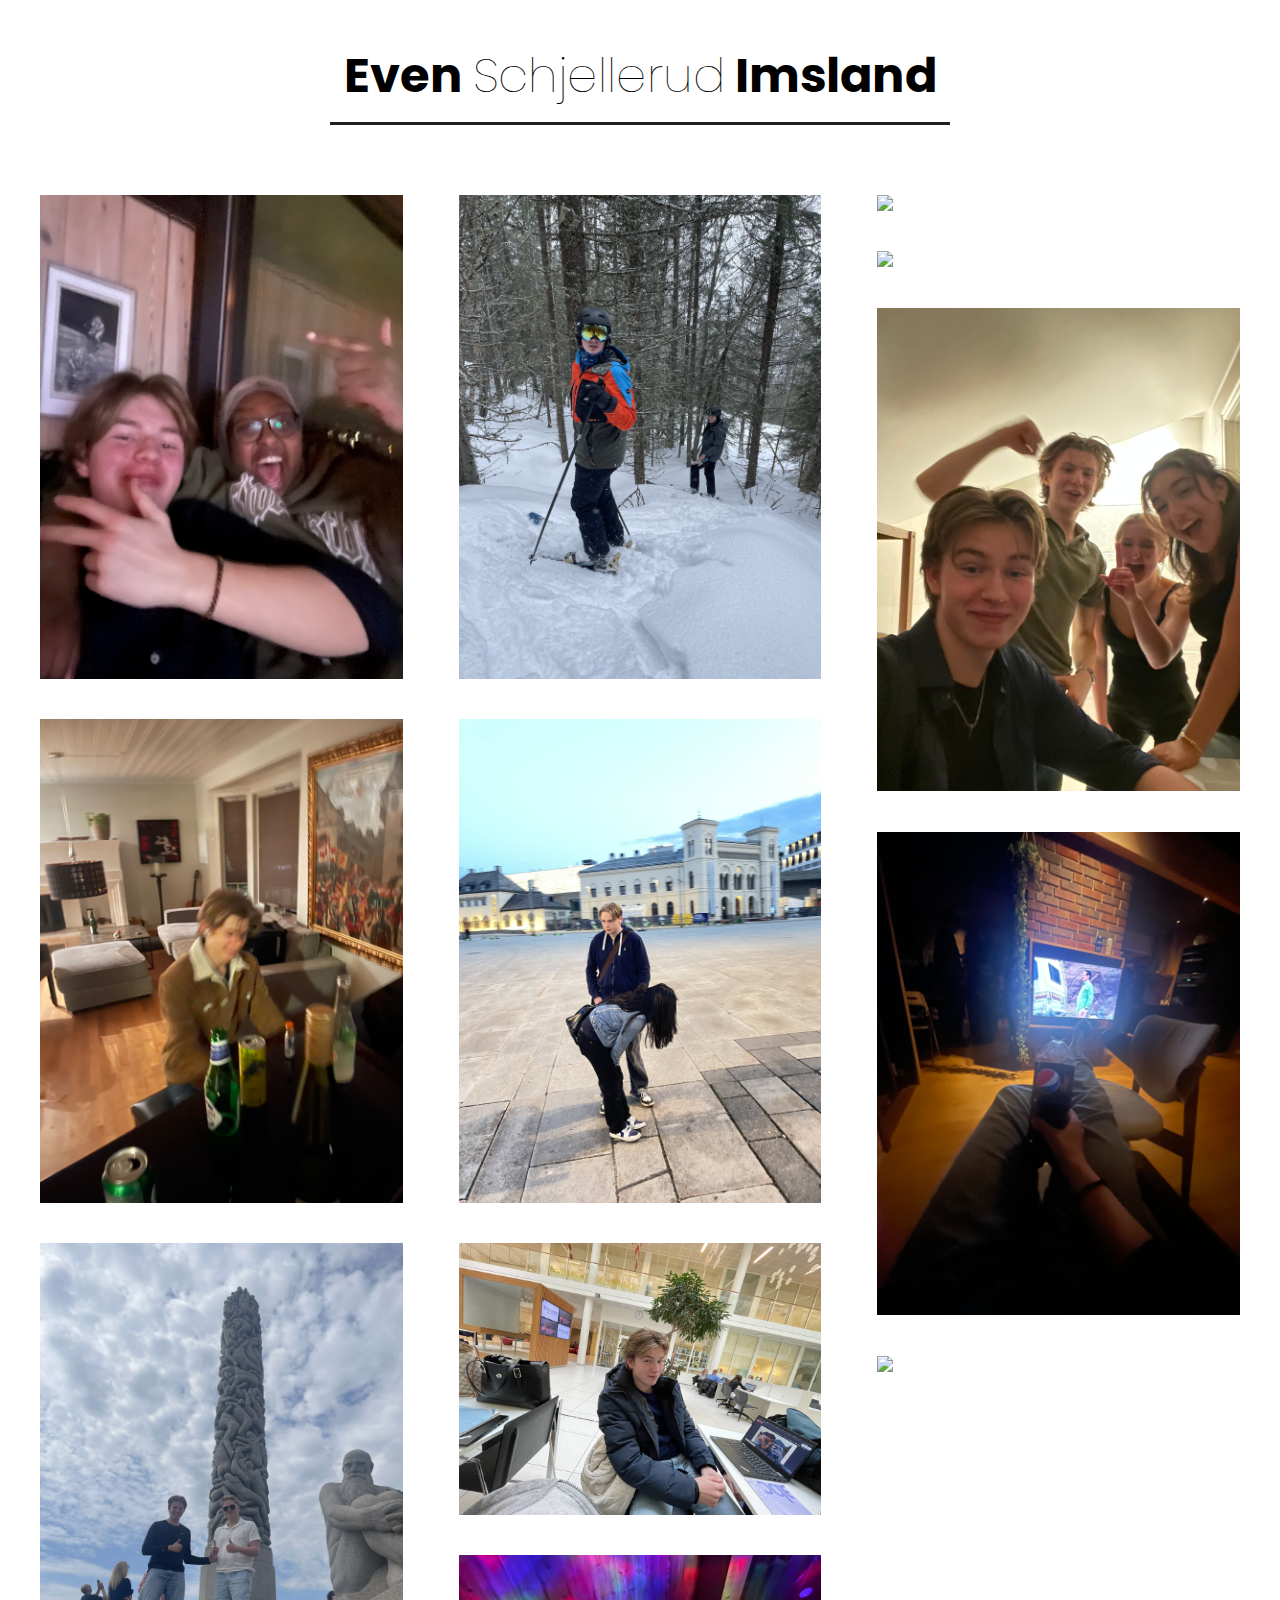
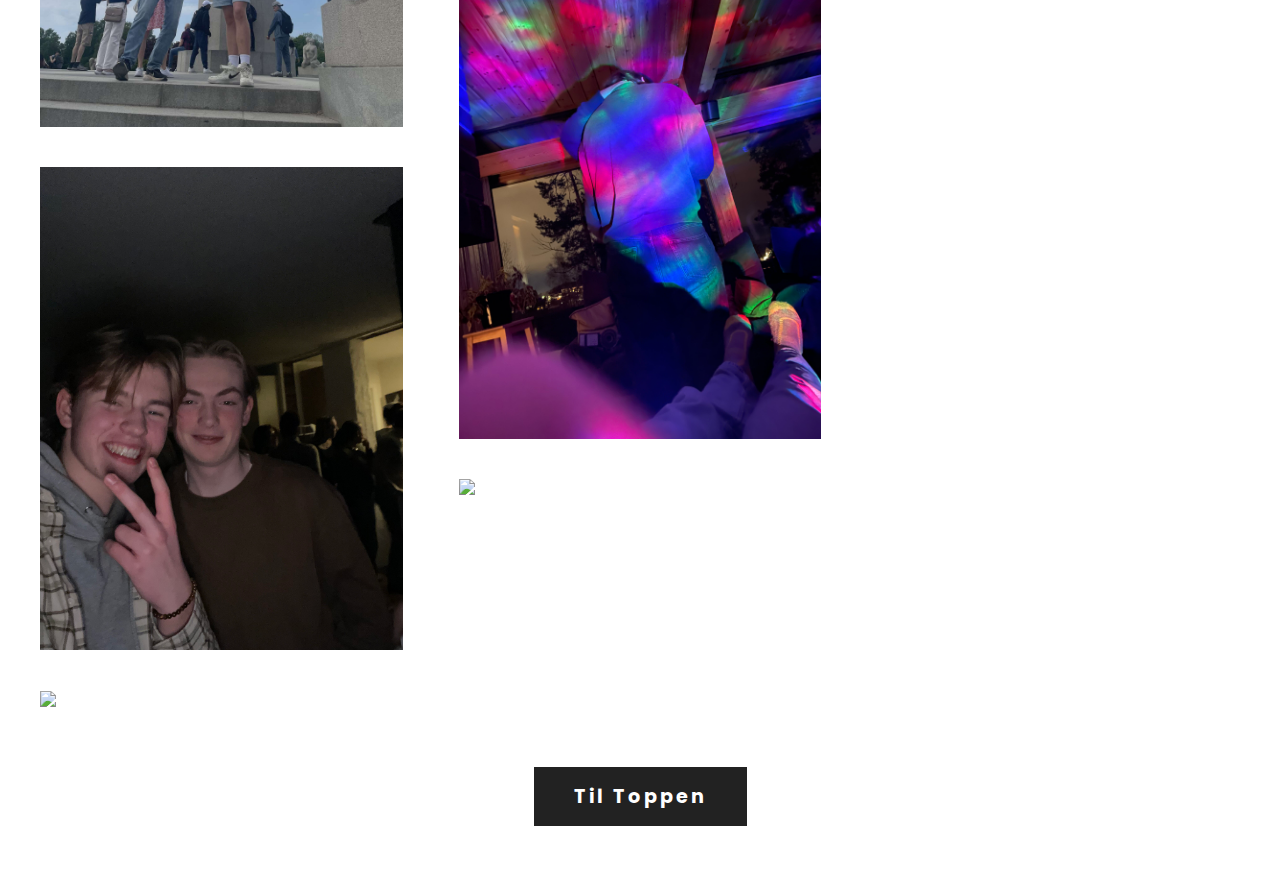
==== index.html @ 9b7228cf "Update index.html" ====
<!DOCTYPE html>
<html>
<head>
	<meta name="viewport" content="width=device-width, initial-scale=1.0">
	<title>Even Imsland</title>
	<link rel="stylesheet" type="text/css" href="style.css">
</head>
<body>
  <div class="container">
    <div class="heading">
      <h3>Even <span>Schjellerud</span> Imsland</h3>
    </div>
    <div class="box">
      
      <div class="dream">
        <img src="15.jpg">
         <img src="12.jpg">
          <img src="9.jpg">
           <img src="6.jpg">
            <img src="3.jpg">
            
      </div>

        <div class="dream">
        <img src="14.jpg">
         <img src="11.jpg">
          <img src="8.jpg">
           <img src="5.jpg">
            <img src="2.jpg">
            
      </div>

        <div class="dream">
        <img src="13.jpg">
         <img src="10.jpg">
          <img src="7.jpg">
           <img src="4.jpg">
            <img src="1.jpg">
            
      </div>




    </div>
    <div class="btn">
      <a href="#">Til Toppen</a>
    </div>





  </div>

</body>
</html>
---- style.css ----
@import url('https://fonts.googleapis.com/css2?family=Poppins:wght@100;200;300;400;500;600;700;800;900&display=swap');

*{
  margin: 0;
  padding: 0;
  box-sizing: border-box;
  font-family: 'Poppins', sans-serif;
}

.container{
  display: flex;
  flex-direction: column;
  justify-content: center;
  align-items: center;
  text-align: center;
  margin: 40px 20px 0 20px;
}

.container .heading{
  width: 50%;
  padding-bottom: 50px;
}
.container .heading h3{
  font-size: 3em;
  font-weight: bolder;
  padding-bottom: 10px;
  border-bottom: 3px solid #222;
}

.container .heading h3 span{
  font-weight: 100;
}
.container .box{
 display: flex;
 flex-direction: row;
 justify-content: space-between;
}

.container .box .dream{
  display: flex;
  flex-direction: column;
  width: 32.5%;
}

.container .box .dream img{
  width: 100%;
  padding-top:	5%;
  padding-bottom: 5%;
  padding-left:	5%;
  padding-right: 5%;
  border-radius: 0%;
}

.container .btn{
  margin: 40px 0 70px 0;
  background: #222;
  padding: 15px 40px ;
  border-radius: 0%;
}

.container .btn a{
 color: #fff;
 font-size: 1.2em;
 text-decoration: none;
 font-weight: bolder;
 letter-spacing: 3px;
}

@media only screen and (max-width: 769px){
    .container .box{
   flex-direction: column;
  }

.container .box .dream{
  width: 100%;
}





}

@media only screen and (max-width: 643px){
.container .heading{
  width: 100%;
}
.container .heading h3{
  font-size: 1em;

}







}

@media (max-width: 600px) {
		.container .box .dream img{
width: 100%;
  padding-top:	7%;
  padding-bottom: 7%;
  padding-left:	0px;
  padding-right: 0px;
	}
}
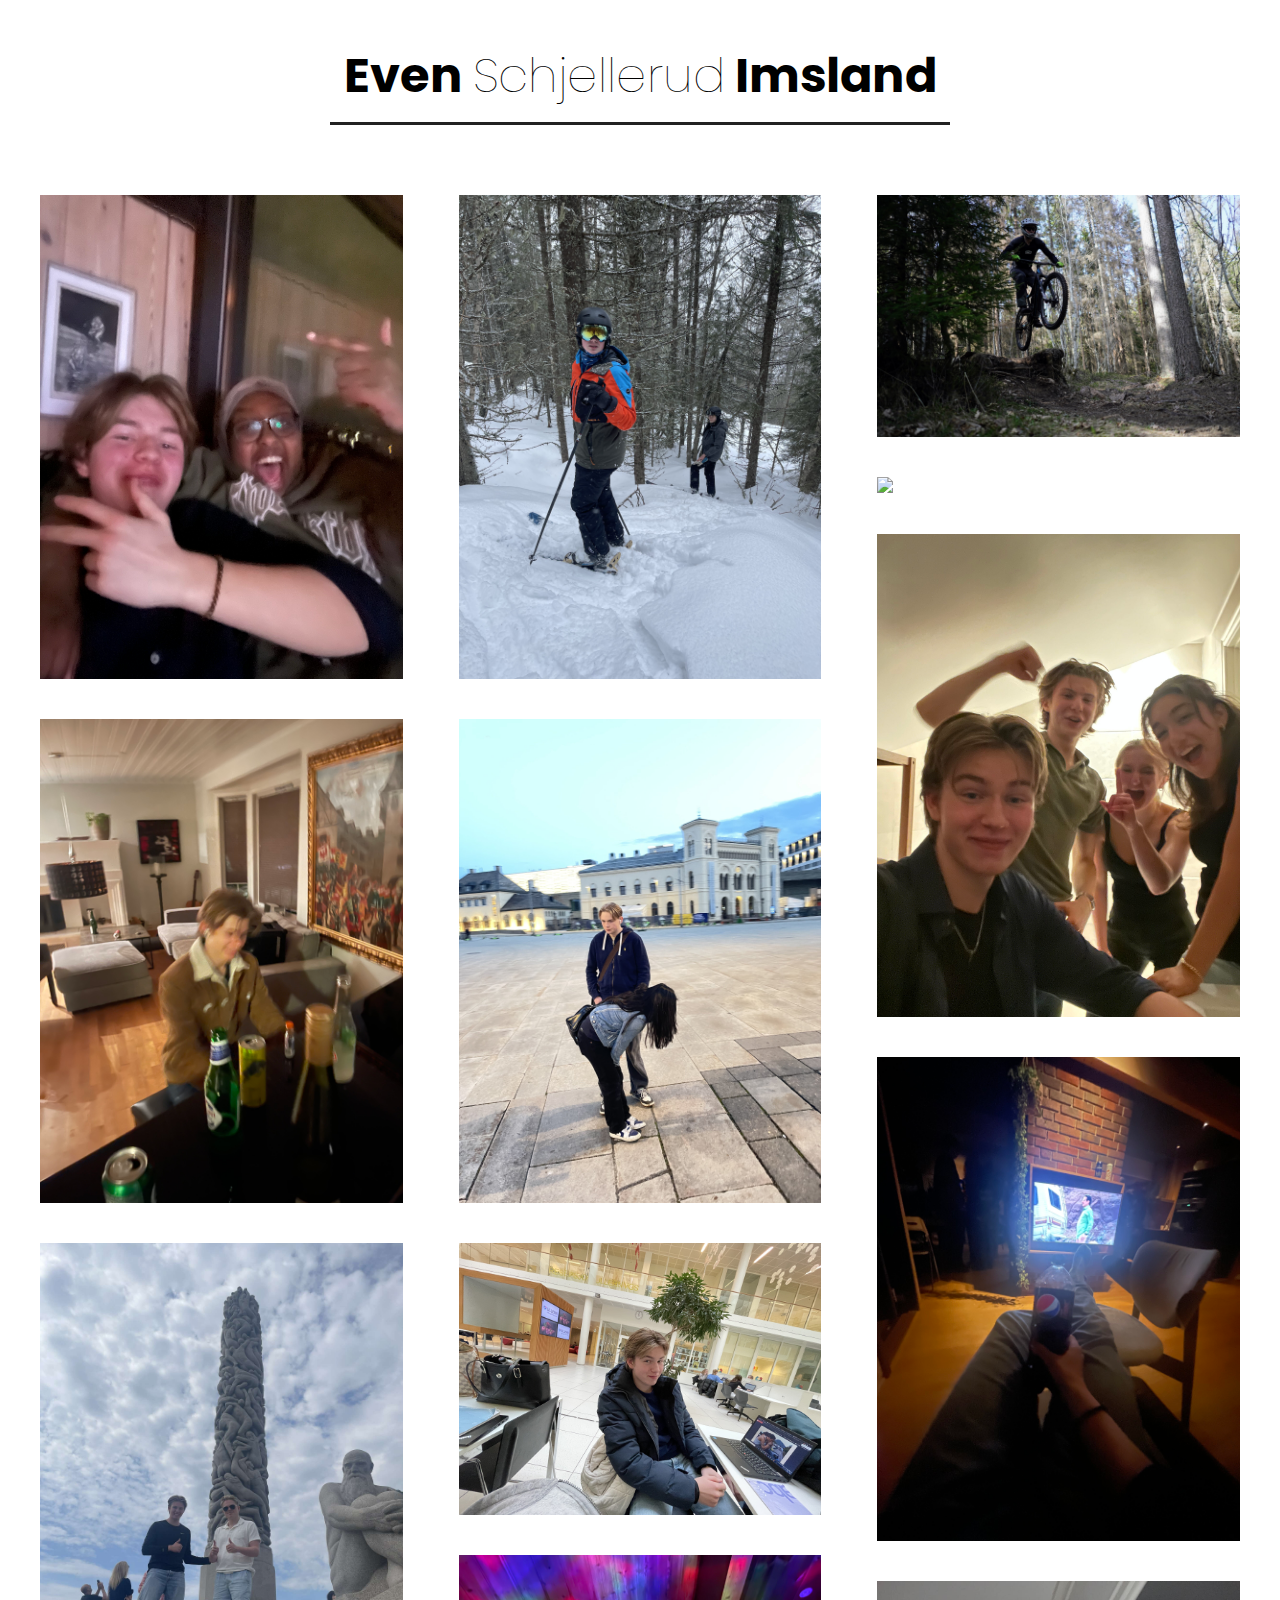
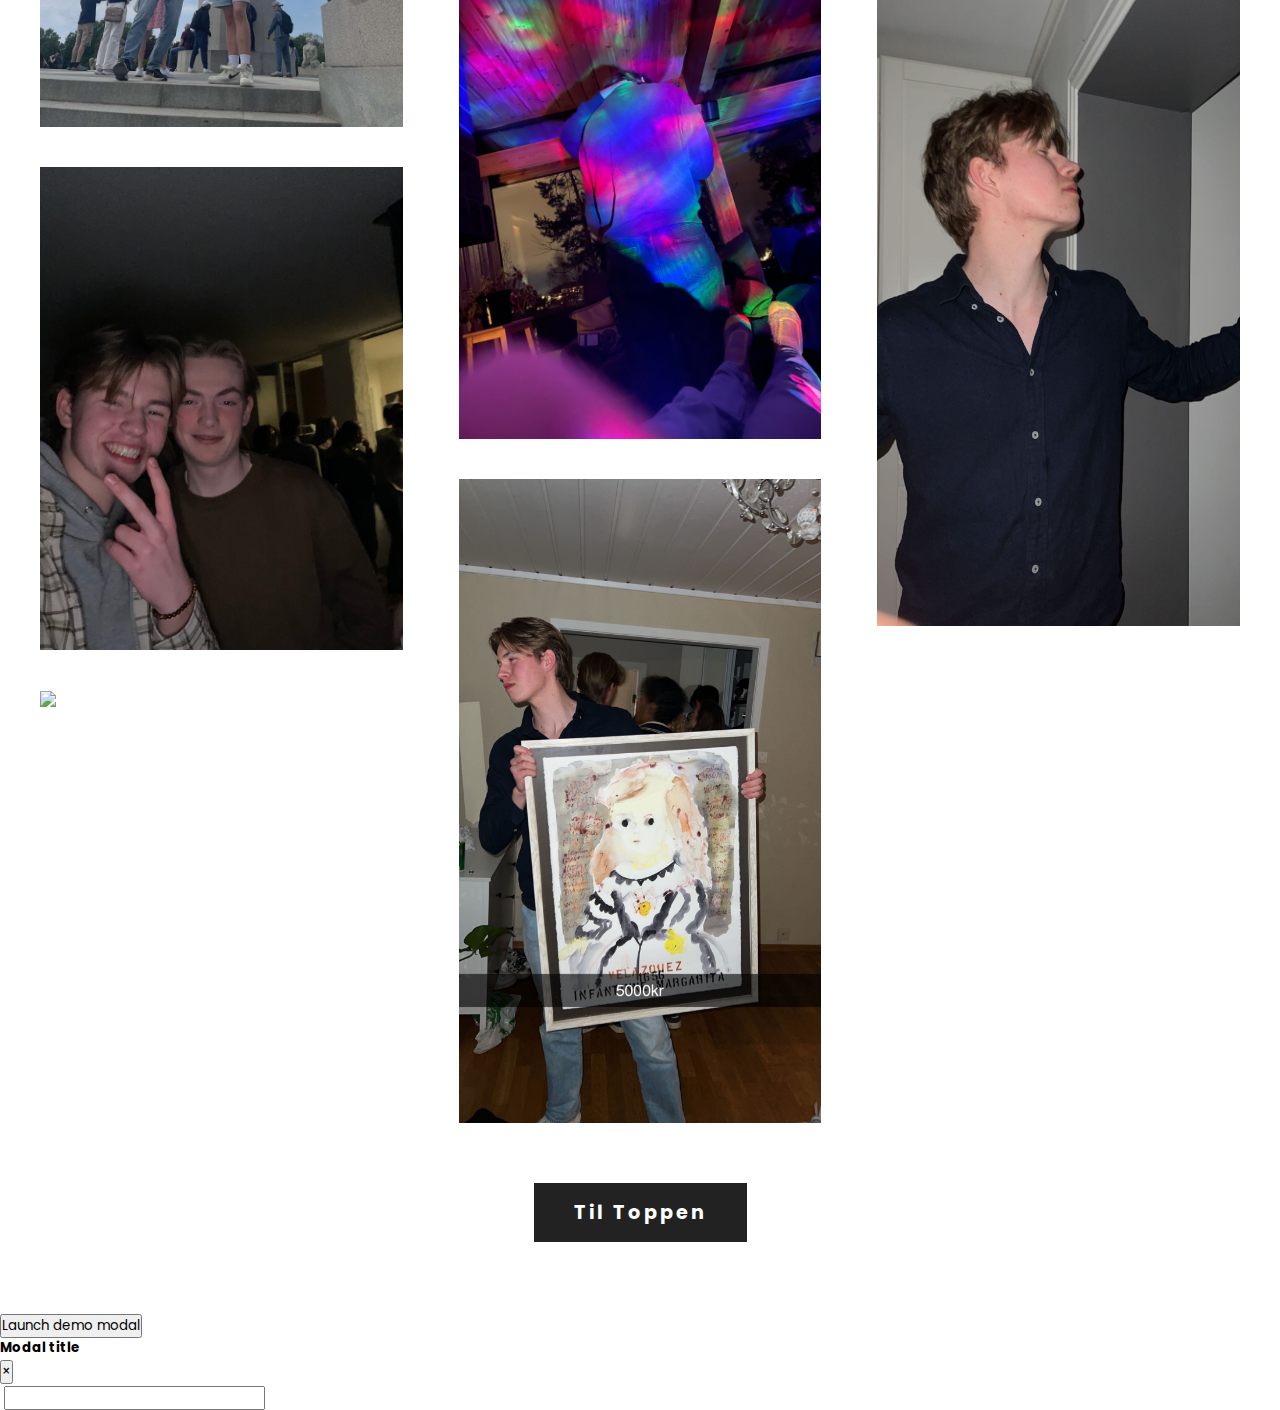
==== commit 3edb70c9: "feat: added example" ====
--- a/index.html
+++ b/index.html
@@ -4,6 +4,13 @@
 	<meta name="viewport" content="width=device-width, initial-scale=1.0">
 	<title>Even Imsland</title>
 	<link rel="stylesheet" type="text/css" href="style.css">
+	<link href="https://cdn.jsdelivr.net/npm/bootstrap@5.3.0-alpha3/dist/css/bootstrap.min.css" rel="stylesheet" integrity="sha384-KK94CHFLLe+nY2dmCWGMq91rCGa5gtU4mk92HdvYe+M/SXH301p5ILy+dN9+nJOZ" crossorigin="anonymous">
+	<script src="https://cdn.jsdelivr.net/npm/bootstrap@5.3.0-alpha3/dist/js/bootstrap.bundle.min.js" integrity="sha384-ENjdO4Dr2bkBIFxQpeoTz1HIcje39Wm4jDKdf19U8gI4ddQ3GYNS7NTKfAdVQSZe" crossorigin="anonymous"></script>
+  <link rel="stylesheet" href="https://maxcdn.bootstrapcdn.com/bootstrap/4.0.0-alpha.5/css/bootstrap.min.css" integrity="sha384-AysaV+vQoT3kOAXZkl02PThvDr8HYKPZhNT5h/CXfBThSRXQ6jW5DO2ekP5ViFdi" crossorigin="anonymous">
+  <script src="https://ajax.googleapis.com/ajax/libs/jquery/3.1.1/jquery.min.js" integrity="sha384-3ceskX3iaEnIogmQchP8opvBy3Mi7Ce34nWjpBIwVTHfGYWQS9jwHDVRnpKKHJg7" crossorigin="anonymous"></script>
+  <script src="https://cdnjs.cloudflare.com/ajax/libs/tether/1.3.7/js/tether.min.js" integrity="sha384-XTs3FgkjiBgo8qjEjBk0tGmf3wPrWtA6coPfQDfFEY8AnYJwjalXCiosYRBIBZX8" crossorigin="anonymous"></script>
+  <script src="https://maxcdn.bootstrapcdn.com/bootstrap/4.0.0-alpha.5/js/bootstrap.min.js" integrity="sha384-BLiI7JTZm+JWlgKa0M0kGRpJbF2J8q+qreVrKBC47e3K6BW78kGLrCkeRX6I9RoK" crossorigin="anonymous"></script>
+  <script src="script.js"></script>
 </head>
 <body>
   <div class="container">
@@ -13,29 +20,29 @@
     <div class="box">
       
       <div class="dream">
-        <img src="15.jpg">
-         <img src="12.jpg">
-          <img src="9.jpg">
-           <img src="6.jpg">
-            <img src="3.jpg">
+        <img src="15.jpg" data-toggle="modal" data-target="#exampleModal" data-date="2023-05-26" data-src="15.jpg" data-p="pdata">
+        <img src="12.jpg">
+        <img src="9.jpg">
+        <img src="6.jpg">
+        <img src="3.jpg">
             
       </div>
 
         <div class="dream">
         <img src="14.jpg">
-         <img src="11.jpg">
-          <img src="8.jpg">
-           <img src="5.jpg">
-            <img src="2.jpg">
+        <img src="11.jpg">
+        <img src="8.jpg">
+        <img src="5.jpg">
+        <img src="2.jpg">
             
       </div>
 
         <div class="dream">
         <img src="13.jpg">
-         <img src="10.jpg">
-          <img src="7.jpg">
-           <img src="4.jpg">
-            <img src="1.jpg">
+        <img src="10.jpg">
+        <img src="7.jpg">
+        <img src="4.jpg">
+        <img src="1.jpg">
             
       </div>
 
@@ -52,6 +59,26 @@
 
 
   </div>
-
+  <button type="button" class="btn btn-primary" data-toggle="modal" data-target="#exampleModal">
+    Launch demo modal
+  </button>
+  <!-- Modal -->
+<div class="modal fade" id="exampleModal" tabindex="-1" role="dialog" aria-labelledby="exampleModalLabel" aria-hidden="true">
+  <div class="modal-dialog" role="document">
+    <div class="modal-content">
+      <div class="modal-header">
+        <h5 class="modal-title" id="exampleModalLabel">Modal title</h5>
+        <button type="button" class="close" data-dismiss="modal" aria-label="Close">
+          <span aria-hidden="true">&times;</span>
+        </button>
+      </div>
+      <div class="modal-body">
+        <img id="imageInfocus" src="" style="width:100%">
+        <input type="text" class="form-control" id="recipient-name">
+        <p id="pExample"></p>
+      </div>
+    </div>
+  </div>
+</div>
 </body>
 </html>
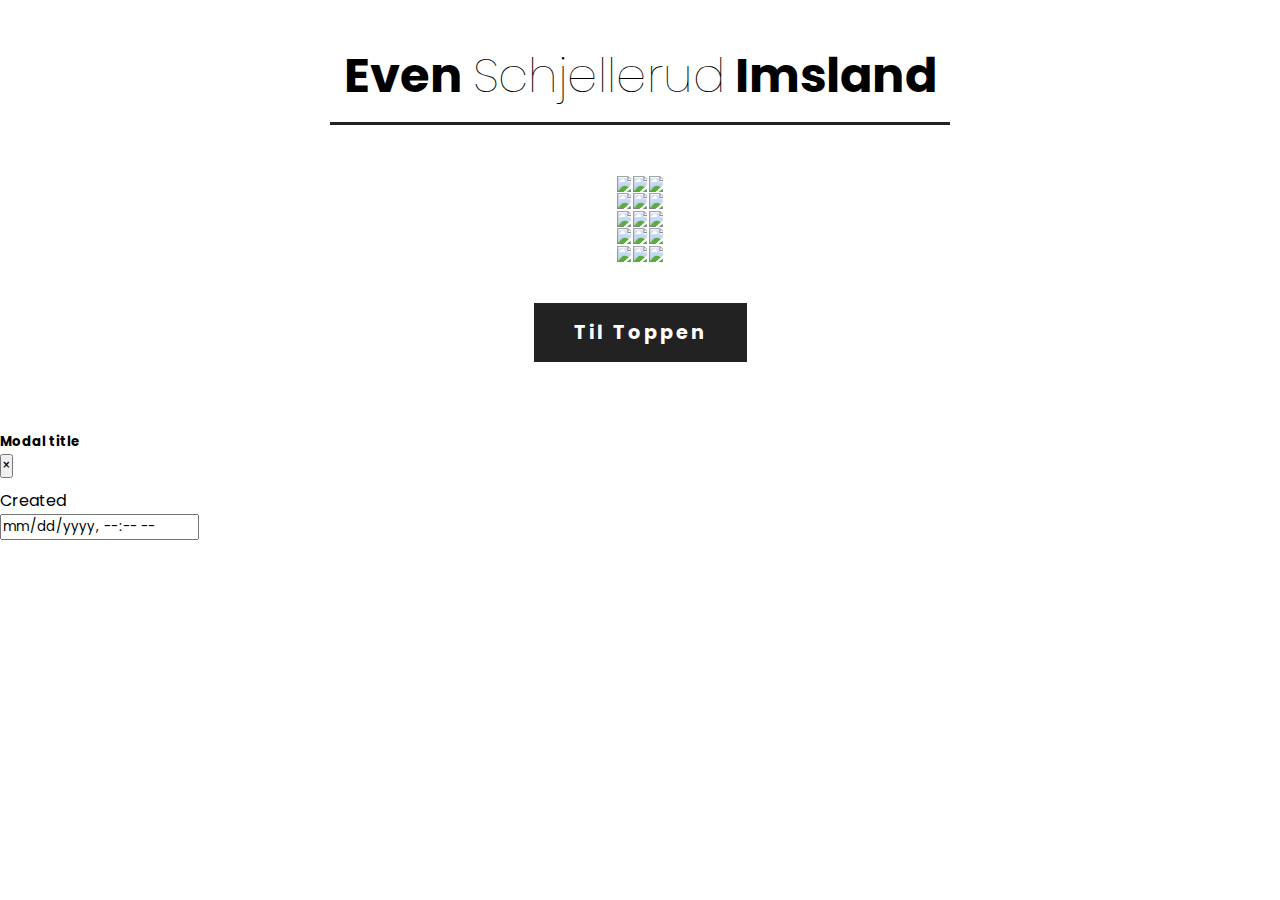
==== commit 6bf4edb6: "feat!: Joakims version" ====
--- a/index.html
+++ b/index.html
@@ -17,68 +17,38 @@
     <div class="heading">
       <h3>Even <span>Schjellerud</span> Imsland</h3>
     </div>
-    <div class="box">
-      
-      <div class="dream">
-        <img src="15.jpg" data-toggle="modal" data-target="#exampleModal" data-date="2023-05-26" data-src="15.jpg" data-p="pdata">
-        <img src="12.jpg">
-        <img src="9.jpg">
-        <img src="6.jpg">
-        <img src="3.jpg">
-            
-      </div>
-
-        <div class="dream">
-        <img src="14.jpg">
-        <img src="11.jpg">
-        <img src="8.jpg">
-        <img src="5.jpg">
-        <img src="2.jpg">
-            
-      </div>
-
-        <div class="dream">
-        <img src="13.jpg">
-        <img src="10.jpg">
-        <img src="7.jpg">
-        <img src="4.jpg">
-        <img src="1.jpg">
-            
-      </div>
-
-
-
-
-    </div>
+    <div class="box" id="box">
+      <!-- Images -->
+    </div >
     <div class="btn">
       <a href="#">Til Toppen</a>
     </div>
-
-
-
-
-
   </div>
-  <button type="button" class="btn btn-primary" data-toggle="modal" data-target="#exampleModal">
-    Launch demo modal
-  </button>
   <!-- Modal -->
-<div class="modal fade" id="exampleModal" tabindex="-1" role="dialog" aria-labelledby="exampleModalLabel" aria-hidden="true">
-  <div class="modal-dialog" role="document">
-    <div class="modal-content">
-      <div class="modal-header">
-        <h5 class="modal-title" id="exampleModalLabel">Modal title</h5>
-        <button type="button" class="close" data-dismiss="modal" aria-label="Close">
-          <span aria-hidden="true">&times;</span>
-        </button>
-      </div>
-      <div class="modal-body">
-        <img id="imageInfocus" src="" style="width:100%">
-        <input type="text" class="form-control" id="recipient-name">
-        <p id="pExample"></p>
+    <div class="modal fade" id="imageModal" tabindex="-1" role="dialog" aria-labelledby="exampleModalLabel" aria-hidden="true">
+      <div class="modal-dialog" role="document">
+        <div class="modal-content">
+          <div class="modal-header">
+            <h5 class="modal-title" id="modalLabel" style="width:94%">Modal title</h5>
+            <button type="button" class="close" data-dismiss="modal" aria-label="Close">
+              <span aria-hidden="true">&times;</span>
+            </button>
+          </div>
+          <div class="modal-body">
+            <div style="display:flex; justify-content: center;">
+              <img id="imageInfocus" src="" style="width:auto; max-height:450px">
+            </div>
+            <form style="margin-top: 10px">
+              <div class="form-group row">
+                <label for="created" class="col-sm-2 col-form-label">Created</label>
+                <div class="col-sm-10">
+                  <input type="datetime-local" class="form-control" id="created" readonly>
+                </div>
+              </div>
+            </form>
+          </div>
+        </div>
       </div>
     </div>
-  </div>
-</div>
-</body>
+  </body>
 </html>
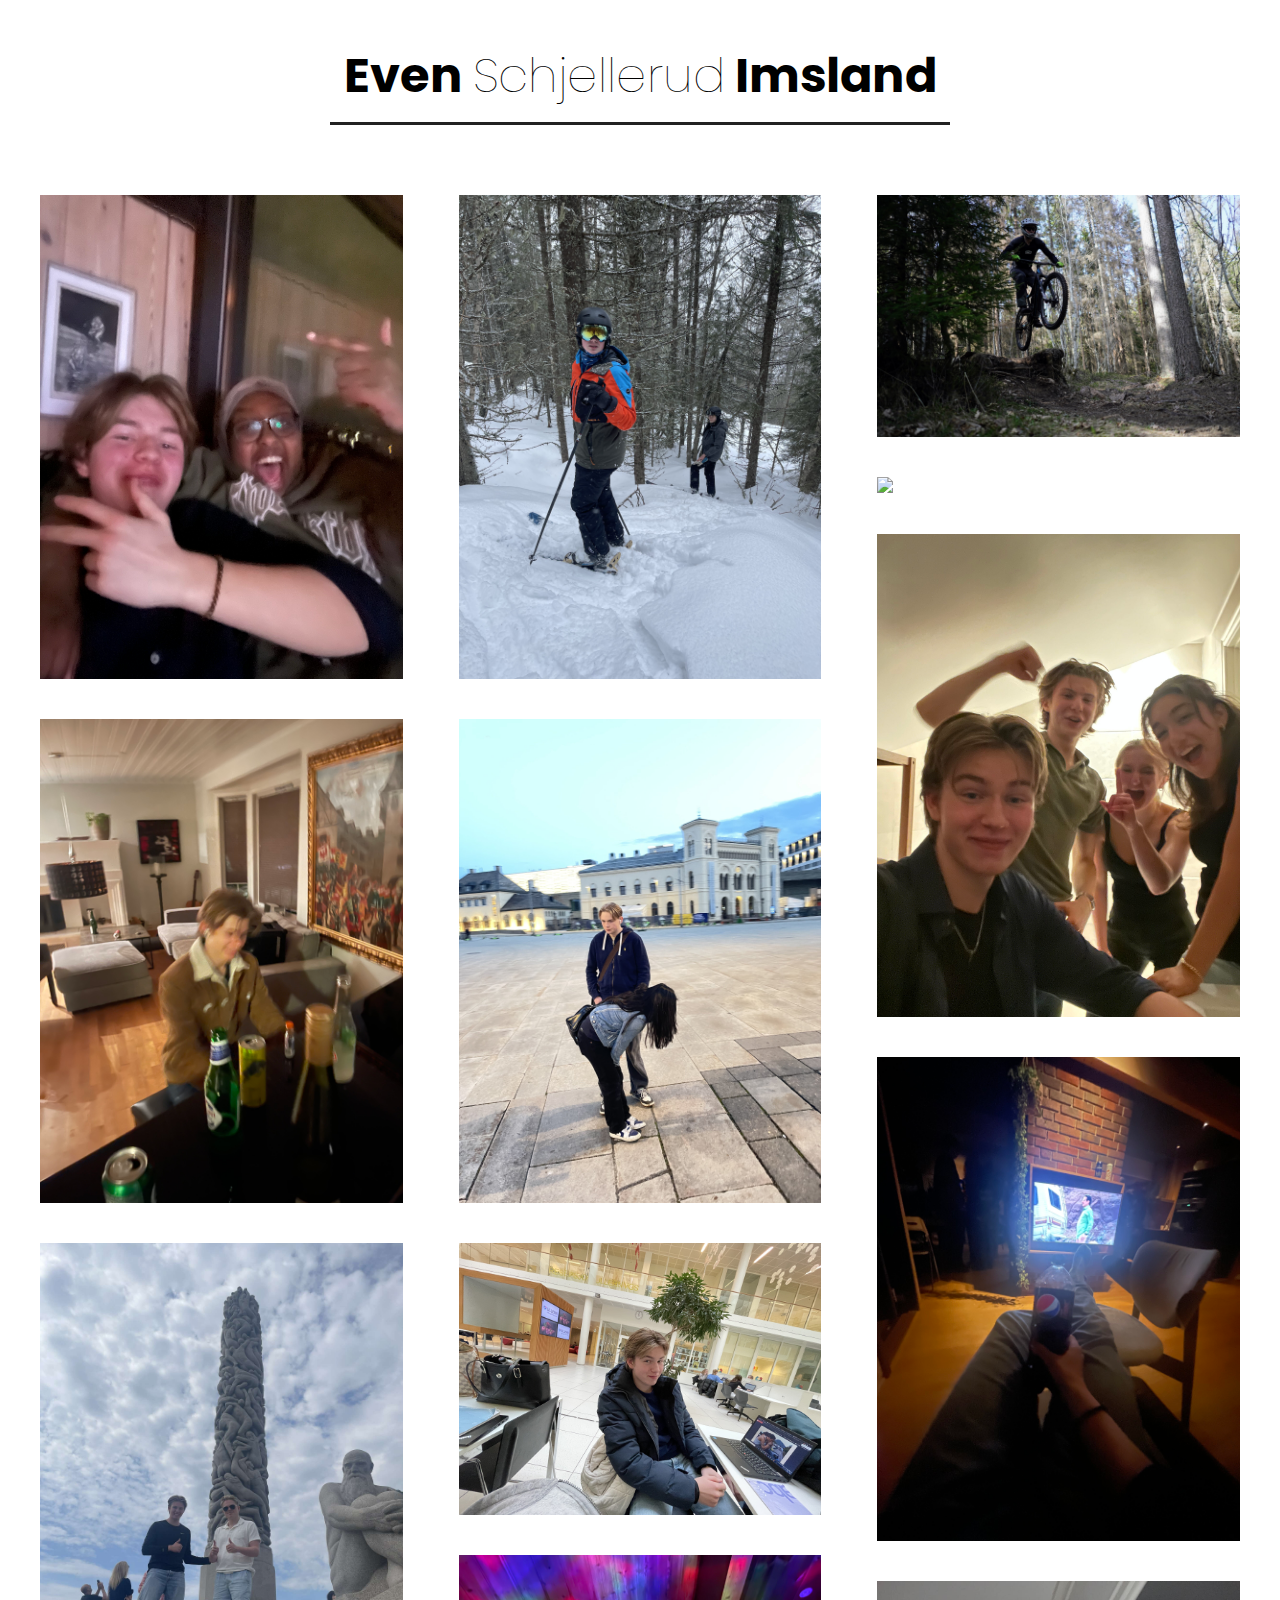
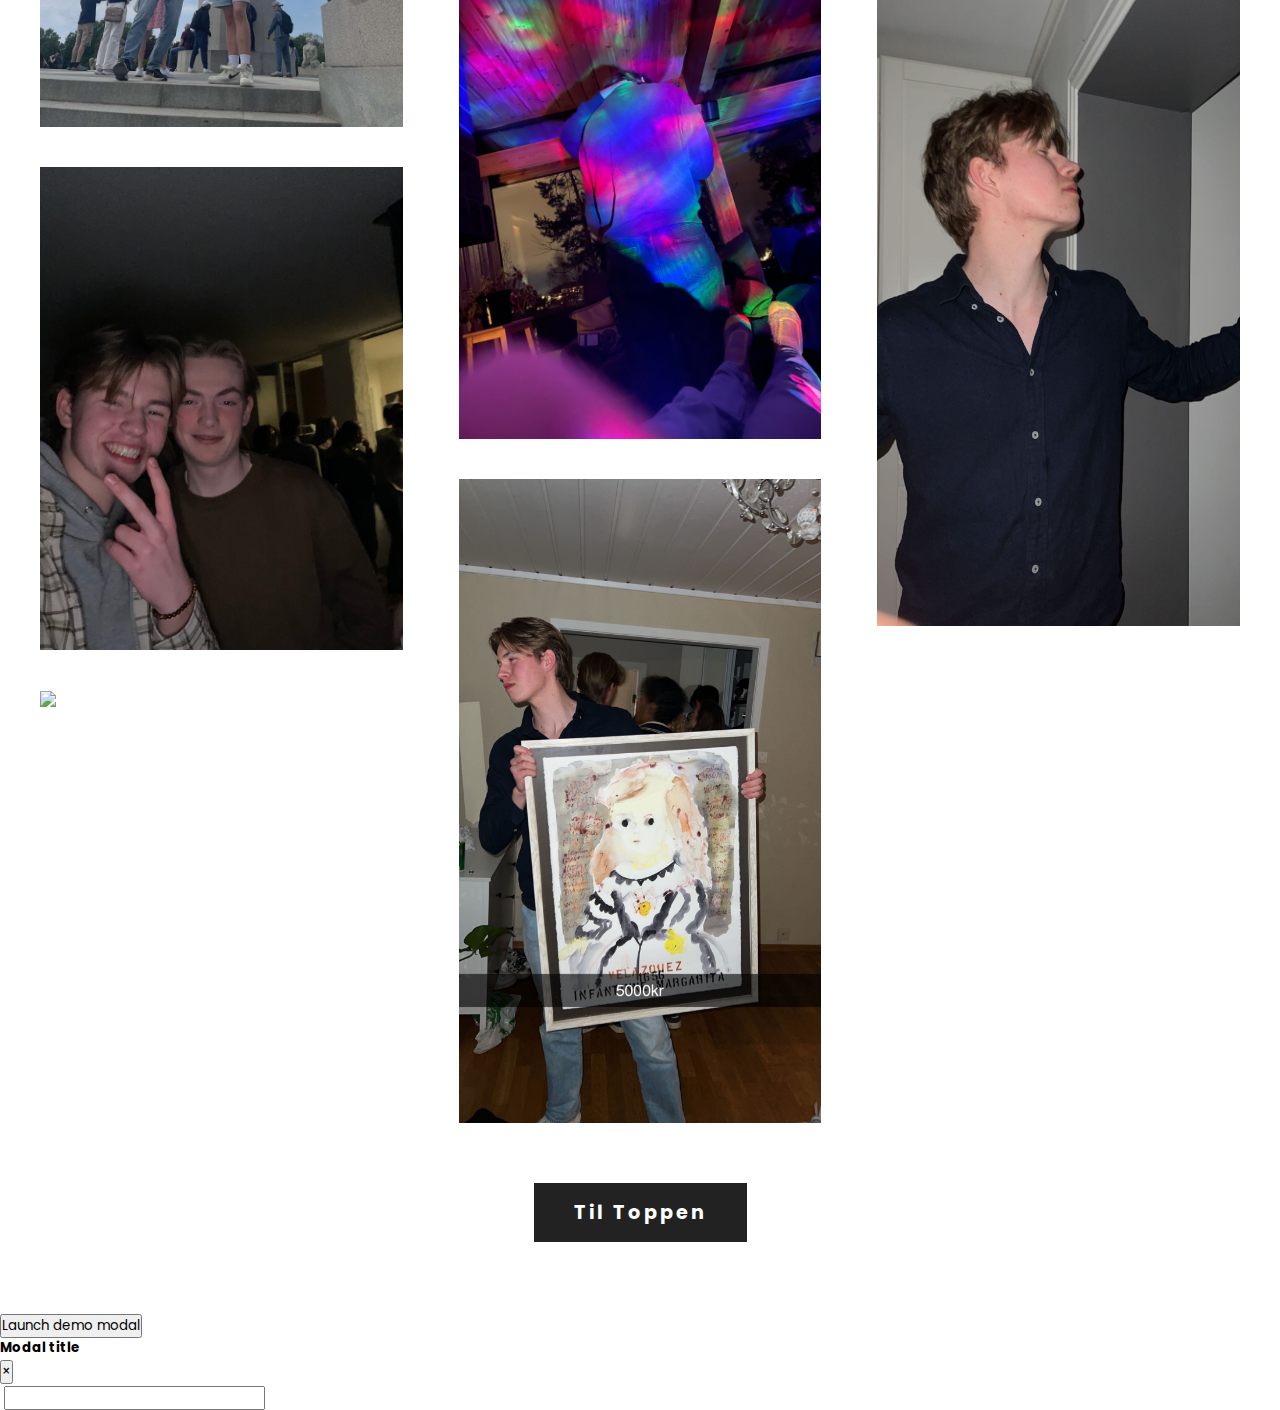
==== commit 01d7670b: "readonly" ====
--- a/index.html
+++ b/index.html
@@ -17,38 +17,68 @@
     <div class="heading">
       <h3>Even <span>Schjellerud</span> Imsland</h3>
     </div>
-    <div class="box" id="box">
-      <!-- Images -->
-    </div >
+    <div class="box">
+      
+      <div class="dream">
+        <img src="15.jpg" data-toggle="modal" data-target="#exampleModal" data-date="2023-05-26" data-src="15.jpg" data-p="pdata">
+        <img src="12.jpg">
+        <img src="9.jpg">
+        <img src="6.jpg">
+        <img src="3.jpg">
+            
+      </div>
+
+        <div class="dream">
+        <img src="14.jpg">
+        <img src="11.jpg">
+        <img src="8.jpg">
+        <img src="5.jpg">
+        <img src="2.jpg">
+            
+      </div>
+
+        <div class="dream">
+        <img src="13.jpg">
+        <img src="10.jpg">
+        <img src="7.jpg">
+        <img src="4.jpg">
+        <img src="1.jpg">
+            
+      </div>
+
+
+
+
+    </div>
     <div class="btn">
       <a href="#">Til Toppen</a>
     </div>
+
+
+
+
+
   </div>
+  <button type="button" class="btn btn-primary" data-toggle="modal" data-target="#exampleModal">
+    Launch demo modal
+  </button>
   <!-- Modal -->
-    <div class="modal fade" id="imageModal" tabindex="-1" role="dialog" aria-labelledby="exampleModalLabel" aria-hidden="true">
-      <div class="modal-dialog" role="document">
-        <div class="modal-content">
-          <div class="modal-header">
-            <h5 class="modal-title" id="modalLabel" style="width:94%">Modal title</h5>
-            <button type="button" class="close" data-dismiss="modal" aria-label="Close">
-              <span aria-hidden="true">&times;</span>
-            </button>
-          </div>
-          <div class="modal-body">
-            <div style="display:flex; justify-content: center;">
-              <img id="imageInfocus" src="" style="width:auto; max-height:450px">
-            </div>
-            <form style="margin-top: 10px">
-              <div class="form-group row">
-                <label for="created" class="col-sm-2 col-form-label">Created</label>
-                <div class="col-sm-10">
-                  <input type="datetime-local" class="form-control" id="created" readonly>
-                </div>
-              </div>
-            </form>
-          </div>
-        </div>
+<div class="modal fade" id="exampleModal" tabindex="-1" role="dialog" aria-labelledby="exampleModalLabel" aria-hidden="true">
+  <div class="modal-dialog" role="document">
+    <div class="modal-content">
+      <div class="modal-header">
+        <h5 class="modal-title" id="exampleModalLabel">Modal title</h5>
+        <button type="button" class="close" data-dismiss="modal" aria-label="Close">
+          <span aria-hidden="true">&times;</span>
+        </button>
+      </div>
+      <div class="modal-body">
+        <img id="imageInfocus" src="" style="width:100%">
+        <input type="text" class="form-control" id="recipient-name" readonly>
+        <p id="pExample"></p>
       </div>
     </div>
-  </body>
+  </div>
+</div>
+</body>
 </html>
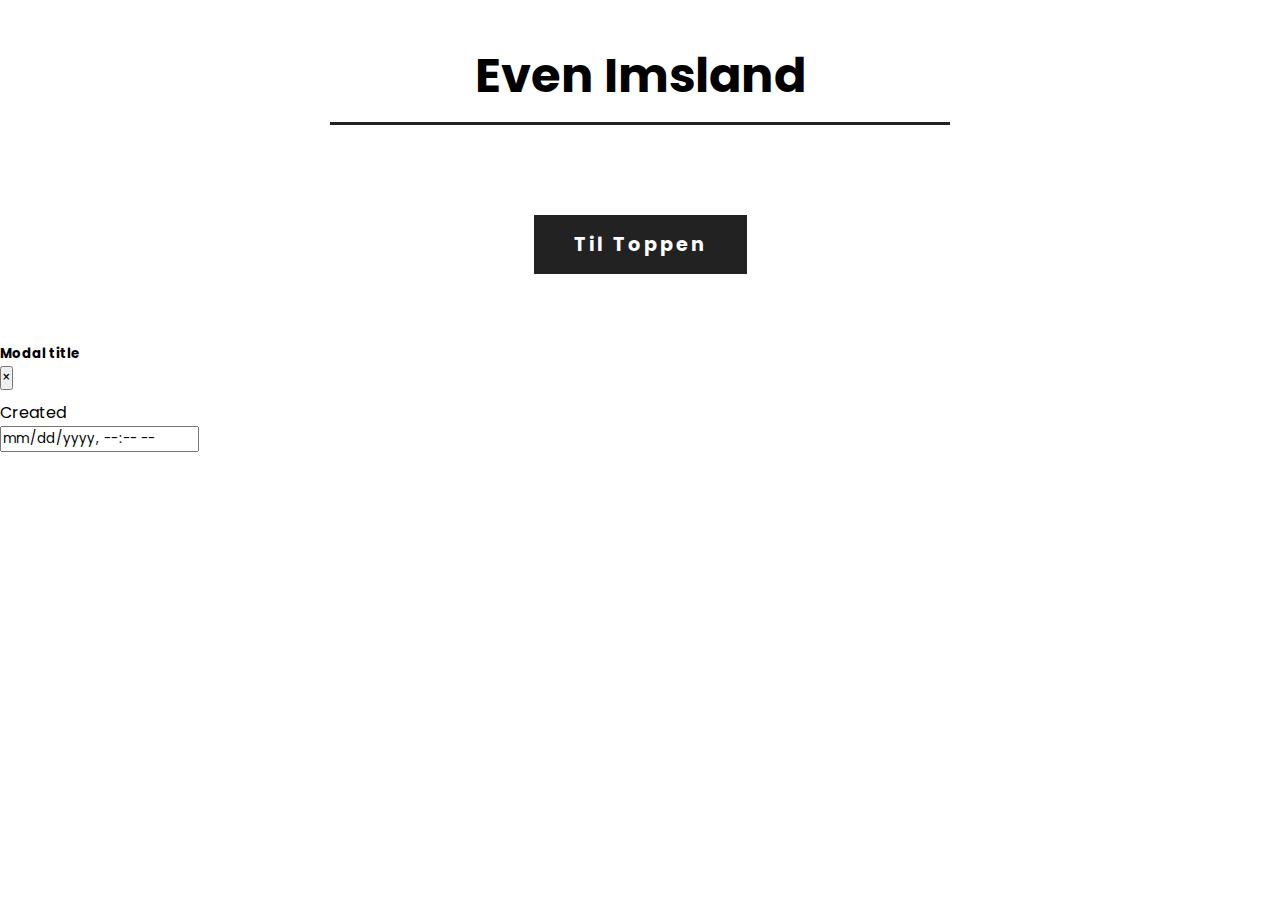
==== commit e36999b6: "La til favicon + linje i koden" ====
--- a/index.html
+++ b/index.html
@@ -3,6 +3,7 @@
 <head>
 	<meta name="viewport" content="width=device-width, initial-scale=1.0">
 	<title>Even Imsland</title>
+  <link rel="icon" type="image/x-icon" href="/favicon.ico">
 	<link rel="stylesheet" type="text/css" href="style.css">
 	<link href="https://cdn.jsdelivr.net/npm/bootstrap@5.3.0-alpha3/dist/css/bootstrap.min.css" rel="stylesheet" integrity="sha384-KK94CHFLLe+nY2dmCWGMq91rCGa5gtU4mk92HdvYe+M/SXH301p5ILy+dN9+nJOZ" crossorigin="anonymous">
 	<script src="https://cdn.jsdelivr.net/npm/bootstrap@5.3.0-alpha3/dist/js/bootstrap.bundle.min.js" integrity="sha384-ENjdO4Dr2bkBIFxQpeoTz1HIcje39Wm4jDKdf19U8gI4ddQ3GYNS7NTKfAdVQSZe" crossorigin="anonymous"></script>
@@ -15,70 +16,40 @@
 <body>
   <div class="container">
     <div class="heading">
-      <h3>Even <span>Schjellerud</span> Imsland</h3>
+      <h3>Even Imsland</h3>
     </div>
-    <div class="box">
-      
-      <div class="dream">
-        <img src="15.jpg" data-toggle="modal" data-target="#exampleModal" data-date="2023-05-26" data-src="15.jpg" data-p="pdata">
-        <img src="12.jpg">
-        <img src="9.jpg">
-        <img src="6.jpg">
-        <img src="3.jpg">
-            
-      </div>
-
-        <div class="dream">
-        <img src="14.jpg">
-        <img src="11.jpg">
-        <img src="8.jpg">
-        <img src="5.jpg">
-        <img src="2.jpg">
-            
-      </div>
-
-        <div class="dream">
-        <img src="13.jpg">
-        <img src="10.jpg">
-        <img src="7.jpg">
-        <img src="4.jpg">
-        <img src="1.jpg">
-            
-      </div>
-
-
-
-
-    </div>
+    <div class="box" id="box">
+      <!-- Images -->
+    </div >
     <div class="btn">
       <a href="#">Til Toppen</a>
     </div>
-
-
-
-
-
   </div>
-  <button type="button" class="btn btn-primary" data-toggle="modal" data-target="#exampleModal">
-    Launch demo modal
-  </button>
   <!-- Modal -->
-<div class="modal fade" id="exampleModal" tabindex="-1" role="dialog" aria-labelledby="exampleModalLabel" aria-hidden="true">
-  <div class="modal-dialog" role="document">
-    <div class="modal-content">
-      <div class="modal-header">
-        <h5 class="modal-title" id="exampleModalLabel">Modal title</h5>
-        <button type="button" class="close" data-dismiss="modal" aria-label="Close">
-          <span aria-hidden="true">&times;</span>
-        </button>
-      </div>
-      <div class="modal-body">
-        <img id="imageInfocus" src="" style="width:100%">
-        <input type="text" class="form-control" id="recipient-name" readonly>
-        <p id="pExample"></p>
+    <div class="modal fade" id="imageModal" tabindex="-1" role="dialog" aria-labelledby="exampleModalLabel" aria-hidden="true">
+      <div class="modal-dialog" role="document">
+        <div class="modal-content">
+          <div class="modal-header">
+            <h5 class="modal-title" id="modalLabel" style="width:94%">Modal title</h5>
+            <button type="button" class="close" data-dismiss="modal" aria-label="Close">
+              <span aria-hidden="true">&times;</span>
+            </button>
+          </div>
+          <div class="modal-body">
+            <div style="display:flex; justify-content: center;">
+              <img id="imageInfocus" src="" style="width:auto; max-height:450px">
+            </div>
+            <form style="margin-top: 10px">
+              <div class="form-group row">
+                <label for="created" class="col-sm-2 col-form-label">Created</label>
+                <div class="col-sm-10">
+                  <input type="datetime-local" class="form-control" id="created" readonly>
+                </div>
+              </div>
+            </form>
+          </div>
+        </div>
       </div>
     </div>
-  </div>
-</div>
-</body>
+  </body>
 </html>
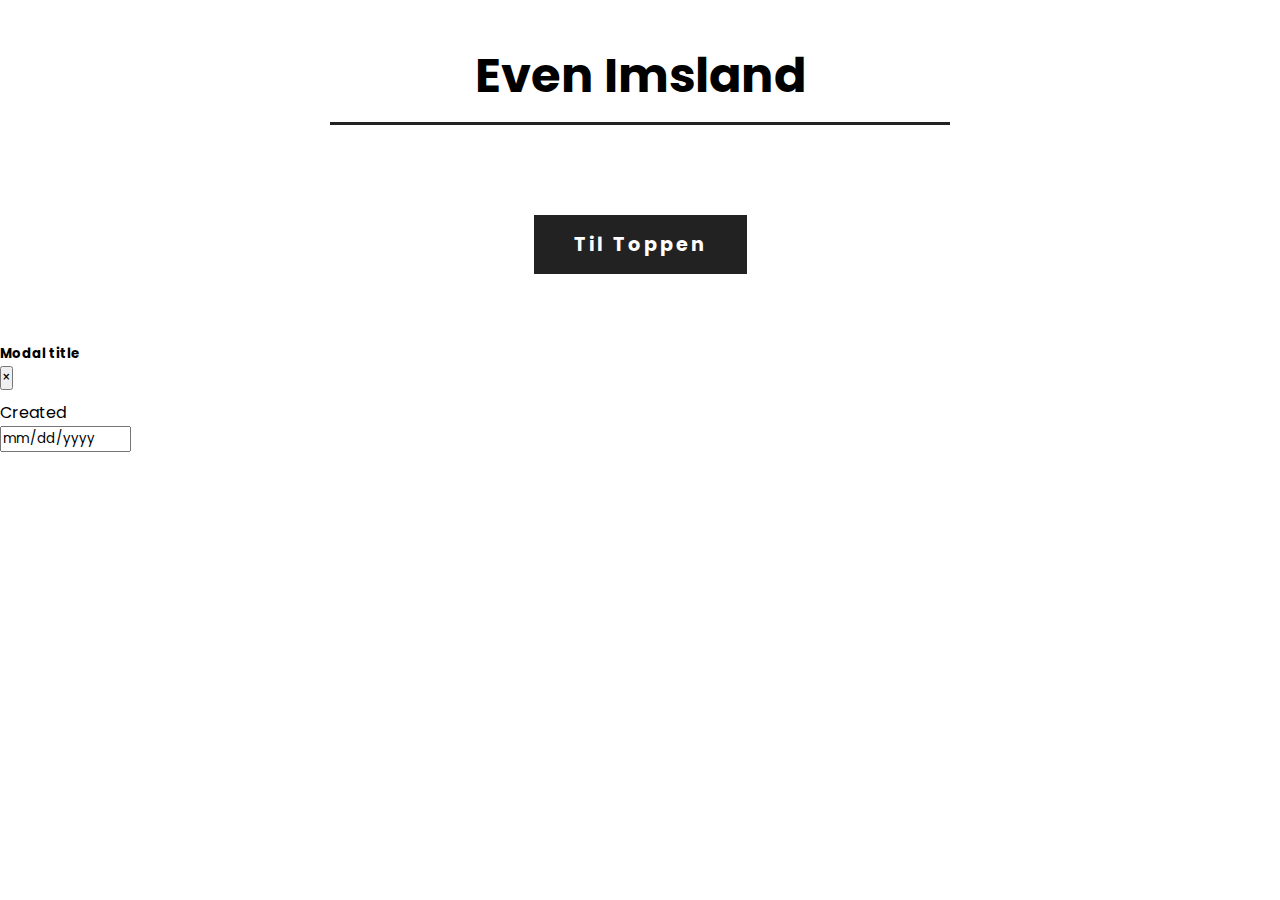
==== commit 0e691c61: "Update index.html" ====
--- a/index.html
+++ b/index.html
@@ -3,7 +3,6 @@
 <head>
 	<meta name="viewport" content="width=device-width, initial-scale=1.0">
 	<title>Even Imsland</title>
-  <link rel="icon" type="image/x-icon" href="/favicon.ico">
 	<link rel="stylesheet" type="text/css" href="style.css">
 	<link href="https://cdn.jsdelivr.net/npm/bootstrap@5.3.0-alpha3/dist/css/bootstrap.min.css" rel="stylesheet" integrity="sha384-KK94CHFLLe+nY2dmCWGMq91rCGa5gtU4mk92HdvYe+M/SXH301p5ILy+dN9+nJOZ" crossorigin="anonymous">
 	<script src="https://cdn.jsdelivr.net/npm/bootstrap@5.3.0-alpha3/dist/js/bootstrap.bundle.min.js" integrity="sha384-ENjdO4Dr2bkBIFxQpeoTz1HIcje39Wm4jDKdf19U8gI4ddQ3GYNS7NTKfAdVQSZe" crossorigin="anonymous"></script>
@@ -12,6 +11,23 @@
   <script src="https://cdnjs.cloudflare.com/ajax/libs/tether/1.3.7/js/tether.min.js" integrity="sha384-XTs3FgkjiBgo8qjEjBk0tGmf3wPrWtA6coPfQDfFEY8AnYJwjalXCiosYRBIBZX8" crossorigin="anonymous"></script>
   <script src="https://maxcdn.bootstrapcdn.com/bootstrap/4.0.0-alpha.5/js/bootstrap.min.js" integrity="sha384-BLiI7JTZm+JWlgKa0M0kGRpJbF2J8q+qreVrKBC47e3K6BW78kGLrCkeRX6I9RoK" crossorigin="anonymous"></script>
   <script src="script.js"></script>
+  <link rel="apple-touch-icon" sizes="57x57" href="favicon/apple-icon-57x57.png">
+  <link rel="apple-touch-icon" sizes="60x60" href="favicon/apple-icon-60x60.png">
+  <link rel="apple-touch-icon" sizes="72x72" href="favicon/apple-icon-72x72.png">
+  <link rel="apple-touch-icon" sizes="76x76" href="favicon/apple-icon-76x76.png">
+  <link rel="apple-touch-icon" sizes="114x114" href="favicon/apple-icon-114x114.png">
+  <link rel="apple-touch-icon" sizes="120x120" href="favicon/apple-icon-120x120.png">
+  <link rel="apple-touch-icon" sizes="144x144" href="favicon/apple-icon-144x144.png">
+  <link rel="apple-touch-icon" sizes="152x152" href="favicon/apple-icon-152x152.png">
+  <link rel="apple-touch-icon" sizes="180x180" href="favicon/apple-icon-180x180.png">
+  <link rel="icon" type="image/png" sizes="192x192"  href="favicon/android-icon-192x192.png">
+  <link rel="icon" type="image/png" sizes="32x32" href="favicon/favicon-32x32.png">
+  <link rel="icon" type="image/png" sizes="96x96" href="favicon/favicon-96x96.png">
+  <link rel="icon" type="image/png" sizes="16x16" href="favicon/favicon-16x16.png">
+  <link rel="manifest" href="favicon/manifest.json">
+  <meta name="msapplication-TileColor" content="#ffffff">
+  <meta name="msapplication-TileImage" content="favicon/ms-icon-144x144.png">
+  <meta name="theme-color" content="#ffffff">
 </head>
 <body>
   <div class="container">
@@ -43,7 +59,7 @@
               <div class="form-group row">
                 <label for="created" class="col-sm-2 col-form-label">Created</label>
                 <div class="col-sm-10">
-                  <input type="datetime-local" class="form-control" id="created" readonly>
+                  <input type="date" class="form-control" id="created" readonly>
                 </div>
               </div>
             </form>
